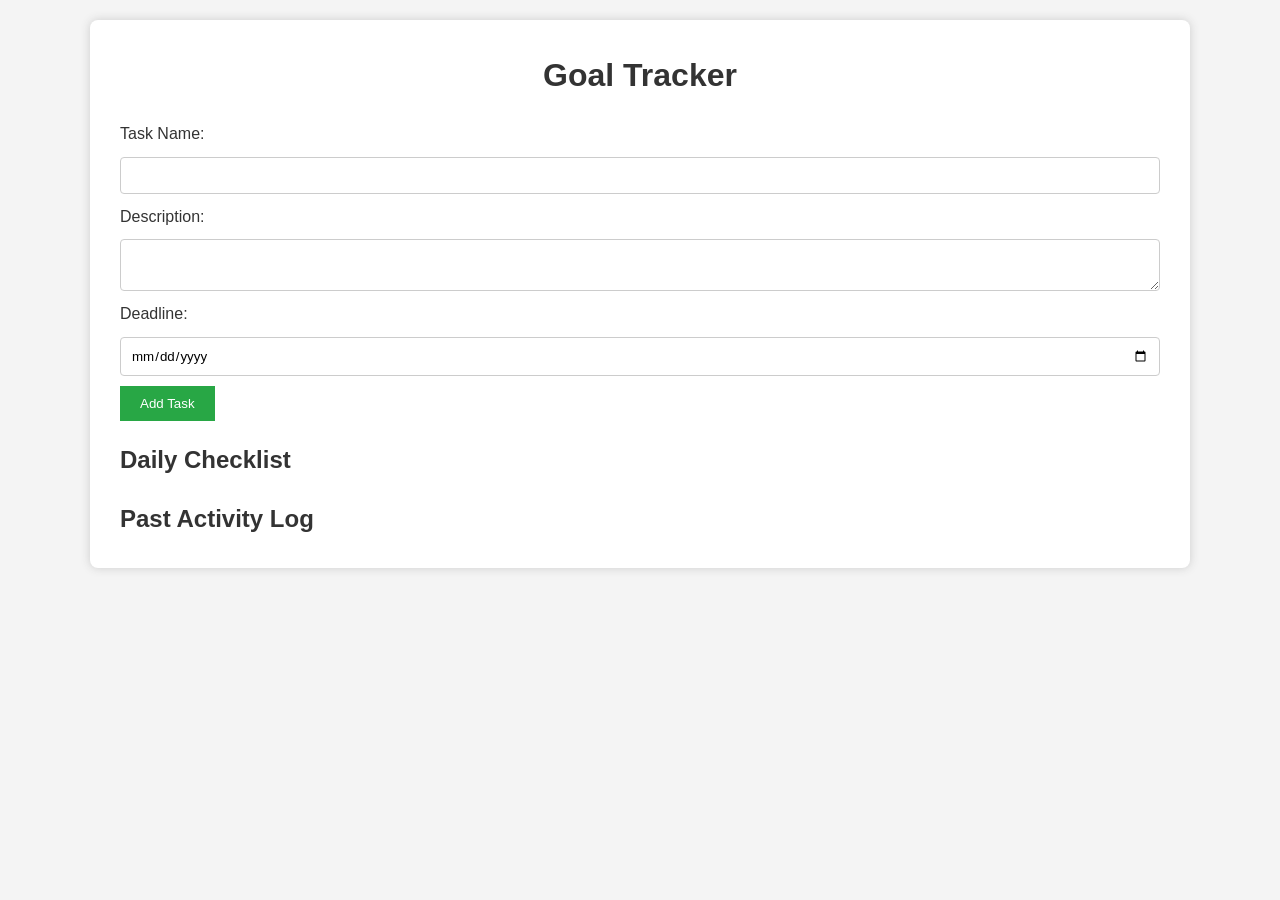
==== Home.html @ 7290502f "Add files via upload" ====
<!DOCTYPE html>
<html lang="en">
<head>
    <meta charset="UTF-8">
    <meta name="viewport" content="width=device-width, initial-scale=1.0">
    <title>Goal Tracker</title>
    <style>
        * {
            box-sizing: border-box;
            margin: 0;
            padding: 0;
            font-family: Arial, sans-serif;
        }
        body {
            line-height: 1.6;
            background: #f4f4f4;
            color: #333;
            padding: 20px;
        }
        .container {
            max-width: 1100px;
            margin: 0 auto;
            background: #fff;
            padding: 30px;
            border-radius: 8px;
            box-shadow: 0 0 10px #ccc;
        }
        h1 {
            text-align: center;
            margin-bottom: 20px;
        }
        label, input, textarea {
            display: block;
            width: 100%;
            margin-bottom: 10px;
        }
        input, textarea {
            padding: 10px;
            border: 1px solid #ccc;
            border-radius: 4px;
        }
        button {
            display: inline-block;
            padding: 10px 20px;
            color: #fff;
            background: #28a745;
            border: none;
            cursor: pointer;
            transition: background 0.3s;
        }
        button:hover {
            background: #218838;
        }
        .task-list, .activity-log {
            margin-top: 20px;
        }
        .task {
            background: #f1f1f1;
            margin: 10px 0;
            padding: 15px;
            border-radius: 5px;
            display: flex;
            justify-content: space-between;
            align-items: center;
        }
        .task.completed {
            text-decoration: line-through;
            opacity: 0.6;
        }
        .delete-btn {
            background: #dc3545;
            color: #fff;
            border: none;
            padding: 5px 10px;
            cursor: pointer;
            transition: background 0.3s;
        }
        .delete-btn:hover {
            background: #c82333;
        }
        .check {
            margin-right: 10px;
        }
    </style>
</head>
<body>

<div class="container">
    <h1>Goal Tracker</h1>

    <!-- Add Task Form -->
    <form id="task-form">
        <label>Task Name:</label>
        <input type="text" id="task-name" required>
        
        <label>Description:</label>
        <textarea id="task-desc" rows="2"></textarea>
        
        <label>Deadline:</label>
        <input type="date" id="task-deadline" required>
        
        <button type="submit">Add Task</button>
    </form>

    <!-- Daily Checklist -->
    <div class="task-list" id="task-list">
        <h2>Daily Checklist</h2>
    </div>

    <!-- Past Activity Log -->
    <div class="activity-log" id="activity-log">
        <h2>Past Activity Log</h2>
    </div>
</div>

<script>
    const taskForm = document.getElementById("task-form");
    const taskList = document.getElementById("task-list");
    const activityLog = document.getElementById("activity-log");

    // Load tasks from localStorage
    document.addEventListener("DOMContentLoaded", loadTasks);

    taskForm.addEventListener("submit", function (e) {
        e.preventDefault();

        const name = document.getElementById("task-name").value;
        const desc = document.getElementById("task-desc").value;
        const deadline = document.getElementById("task-deadline").value;

        if (name && deadline) {
            const task = {
                name,
                desc,
                deadline,
                completed: false,
                createdAt: new Date().toLocaleString()
            };

            addTaskToList(task);
            saveTask(task);
            taskForm.reset();
        }
    });

    function addTaskToList(task) {
        const taskDiv = document.createElement("div");
        taskDiv.classList.add("task");

        taskDiv.innerHTML = `
            <div>
                <input type="checkbox" class="check" ${task.completed ? "checked" : ""}>
                <strong>${task.name}</strong> - ${task.desc} <br>
                <small>Deadline: ${task.deadline}</small>
            </div>
            <button class="delete-btn">Delete</button>
        `;

        // Mark as completed
        const checkbox = taskDiv.querySelector(".check");
        checkbox.addEventListener("change", () => {
            task.completed = checkbox.checked;
            taskDiv.classList.toggle("completed", task.completed);
            updateStorage();
            if (task.completed) {
                logCompletedTask(task);
                taskDiv.remove();
            }
        });

        // Delete button
        const deleteBtn = taskDiv.querySelector(".delete-btn");
        deleteBtn.addEventListener("click", () => {
            taskDiv.remove();
            removeTask(task);
        });

        taskList.appendChild(taskDiv);
    }

    function logCompletedTask(task) {
        const logDiv = document.createElement("div");
        logDiv.classList.add("task", "completed");
        logDiv.innerHTML = `
            <strong>${task.name}</strong> - ${task.desc} <br>
            <small>Deadline: ${task.deadline} | Completed on: ${new Date().toLocaleString()}</small>
        `;
        activityLog.appendChild(logDiv);
    }

    function saveTask(task) {
        let tasks = JSON.parse(localStorage.getItem("tasks")) || [];
        tasks.push(task);
        localStorage.setItem("tasks", JSON.stringify(tasks));
    }

    function loadTasks() {
        const tasks = JSON.parse(localStorage.getItem("tasks")) || [];

        tasks.forEach(task => {
            if (task.completed) {
                logCompletedTask(task);
            } else {
                addTaskToList(task);
            }
        });
    }

    function updateStorage() {
        const tasks = Array.from(document.querySelectorAll(".task")).map(taskDiv => {
            const name = taskDiv.querySelector("strong").innerText;
            const desc = taskDiv.querySelector("small").innerText.split(" - ")[1] || "";
            const deadline = taskDiv.querySelector("small").innerText.split("Deadline: ")[1];
            const completed = taskDiv.classList.contains("completed");

            return { name, desc, deadline, completed, createdAt: new Date().toLocaleString() };
        });

        localStorage.setItem("tasks", JSON.stringify(tasks));
    }

    function removeTask(task) {
        let tasks = JSON.parse(localStorage.getItem("tasks")) || [];
        tasks = tasks.filter(t => t.name !== task.name || t.deadline !== task.deadline);
        localStorage.setItem("tasks", JSON.stringify(tasks));
    }
</script>

</body>
</html>
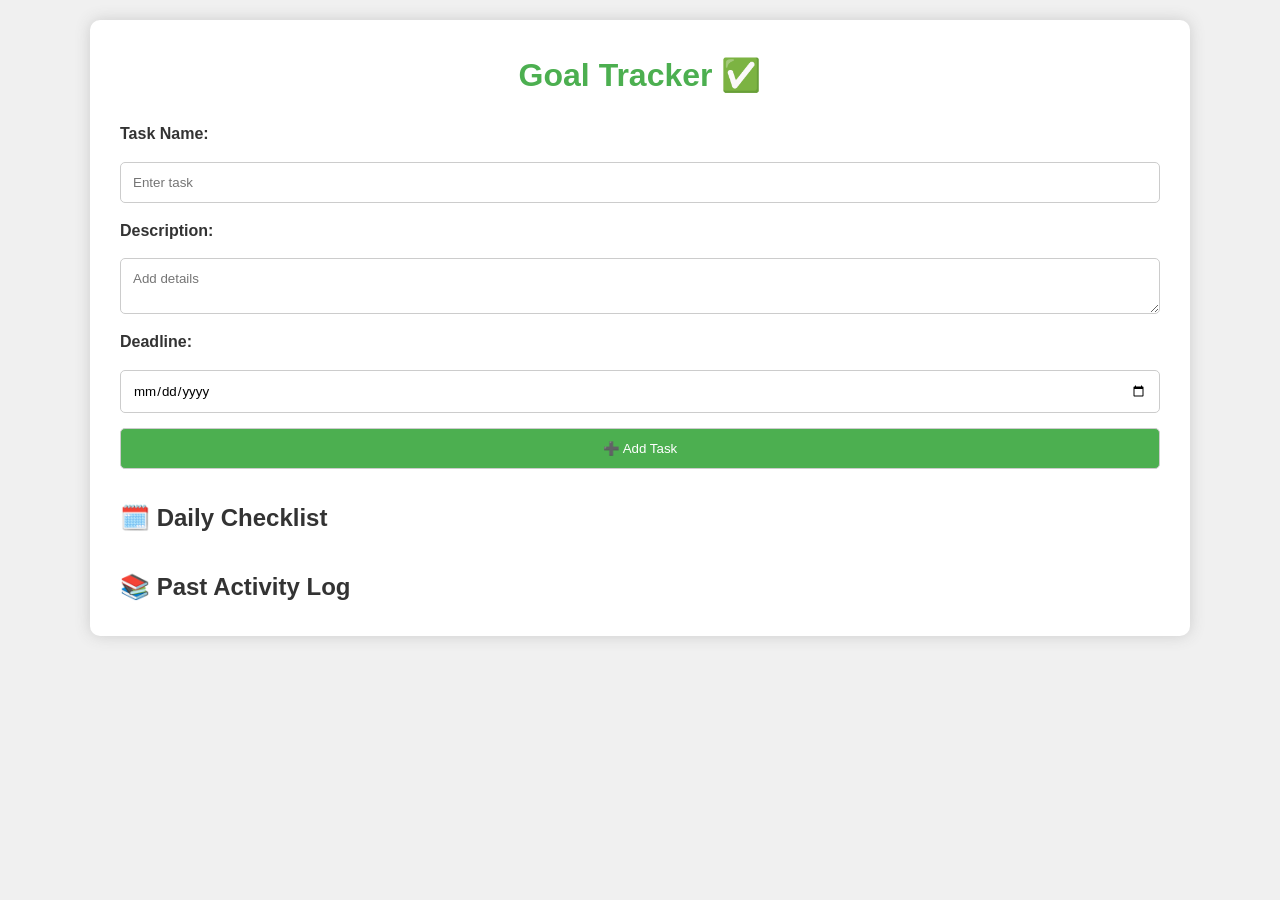
==== commit 3c6b3efb: "Add files via upload" ====
--- a/Home.html
+++ b/Home.html
@@ -4,227 +4,39 @@
     <meta charset="UTF-8">
     <meta name="viewport" content="width=device-width, initial-scale=1.0">
     <title>Goal Tracker</title>
-    <style>
-        * {
-            box-sizing: border-box;
-            margin: 0;
-            padding: 0;
-            font-family: Arial, sans-serif;
-        }
-        body {
-            line-height: 1.6;
-            background: #f4f4f4;
-            color: #333;
-            padding: 20px;
-        }
-        .container {
-            max-width: 1100px;
-            margin: 0 auto;
-            background: #fff;
-            padding: 30px;
-            border-radius: 8px;
-            box-shadow: 0 0 10px #ccc;
-        }
-        h1 {
-            text-align: center;
-            margin-bottom: 20px;
-        }
-        label, input, textarea {
-            display: block;
-            width: 100%;
-            margin-bottom: 10px;
-        }
-        input, textarea {
-            padding: 10px;
-            border: 1px solid #ccc;
-            border-radius: 4px;
-        }
-        button {
-            display: inline-block;
-            padding: 10px 20px;
-            color: #fff;
-            background: #28a745;
-            border: none;
-            cursor: pointer;
-            transition: background 0.3s;
-        }
-        button:hover {
-            background: #218838;
-        }
-        .task-list, .activity-log {
-            margin-top: 20px;
-        }
-        .task {
-            background: #f1f1f1;
-            margin: 10px 0;
-            padding: 15px;
-            border-radius: 5px;
-            display: flex;
-            justify-content: space-between;
-            align-items: center;
-        }
-        .task.completed {
-            text-decoration: line-through;
-            opacity: 0.6;
-        }
-        .delete-btn {
-            background: #dc3545;
-            color: #fff;
-            border: none;
-            padding: 5px 10px;
-            cursor: pointer;
-            transition: background 0.3s;
-        }
-        .delete-btn:hover {
-            background: #c82333;
-        }
-        .check {
-            margin-right: 10px;
-        }
-    </style>
+    <link rel="stylesheet" href="style.css">
 </head>
 <body>
 
 <div class="container">
-    <h1>Goal Tracker</h1>
+    <h1>Goal Tracker ✅</h1>
 
     <!-- Add Task Form -->
     <form id="task-form">
-        <label>Task Name:</label>
-        <input type="text" id="task-name" required>
-        
-        <label>Description:</label>
-        <textarea id="task-desc" rows="2"></textarea>
-        
-        <label>Deadline:</label>
+        <label for="task-name">Task Name:</label>
+        <input type="text" id="task-name" placeholder="Enter task" required>
+
+        <label for="task-desc">Description:</label>
+        <textarea id="task-desc" placeholder="Add details"></textarea>
+
+        <label for="task-deadline">Deadline:</label>
         <input type="date" id="task-deadline" required>
-        
-        <button type="submit">Add Task</button>
+
+        <button type="submit">➕ Add Task</button>
     </form>
 
     <!-- Daily Checklist -->
     <div class="task-list" id="task-list">
-        <h2>Daily Checklist</h2>
+        <h2>🗓️ Daily Checklist</h2>
     </div>
 
     <!-- Past Activity Log -->
     <div class="activity-log" id="activity-log">
-        <h2>Past Activity Log</h2>
+        <h2>📚 Past Activity Log</h2>
     </div>
 </div>
 
-<script>
-    const taskForm = document.getElementById("task-form");
-    const taskList = document.getElementById("task-list");
-    const activityLog = document.getElementById("activity-log");
-
-    // Load tasks from localStorage
-    document.addEventListener("DOMContentLoaded", loadTasks);
-
-    taskForm.addEventListener("submit", function (e) {
-        e.preventDefault();
-
-        const name = document.getElementById("task-name").value;
-        const desc = document.getElementById("task-desc").value;
-        const deadline = document.getElementById("task-deadline").value;
-
-        if (name && deadline) {
-            const task = {
-                name,
-                desc,
-                deadline,
-                completed: false,
-                createdAt: new Date().toLocaleString()
-            };
-
-            addTaskToList(task);
-            saveTask(task);
-            taskForm.reset();
-        }
-    });
-
-    function addTaskToList(task) {
-        const taskDiv = document.createElement("div");
-        taskDiv.classList.add("task");
-
-        taskDiv.innerHTML = `
-            <div>
-                <input type="checkbox" class="check" ${task.completed ? "checked" : ""}>
-                <strong>${task.name}</strong> - ${task.desc} <br>
-                <small>Deadline: ${task.deadline}</small>
-            </div>
-            <button class="delete-btn">Delete</button>
-        `;
-
-        // Mark as completed
-        const checkbox = taskDiv.querySelector(".check");
-        checkbox.addEventListener("change", () => {
-            task.completed = checkbox.checked;
-            taskDiv.classList.toggle("completed", task.completed);
-            updateStorage();
-            if (task.completed) {
-                logCompletedTask(task);
-                taskDiv.remove();
-            }
-        });
-
-        // Delete button
-        const deleteBtn = taskDiv.querySelector(".delete-btn");
-        deleteBtn.addEventListener("click", () => {
-            taskDiv.remove();
-            removeTask(task);
-        });
-
-        taskList.appendChild(taskDiv);
-    }
-
-    function logCompletedTask(task) {
-        const logDiv = document.createElement("div");
-        logDiv.classList.add("task", "completed");
-        logDiv.innerHTML = `
-            <strong>${task.name}</strong> - ${task.desc} <br>
-            <small>Deadline: ${task.deadline} | Completed on: ${new Date().toLocaleString()}</small>
-        `;
-        activityLog.appendChild(logDiv);
-    }
-
-    function saveTask(task) {
-        let tasks = JSON.parse(localStorage.getItem("tasks")) || [];
-        tasks.push(task);
-        localStorage.setItem("tasks", JSON.stringify(tasks));
-    }
-
-    function loadTasks() {
-        const tasks = JSON.parse(localStorage.getItem("tasks")) || [];
-
-        tasks.forEach(task => {
-            if (task.completed) {
-                logCompletedTask(task);
-            } else {
-                addTaskToList(task);
-            }
-        });
-    }
-
-    function updateStorage() {
-        const tasks = Array.from(document.querySelectorAll(".task")).map(taskDiv => {
-            const name = taskDiv.querySelector("strong").innerText;
-            const desc = taskDiv.querySelector("small").innerText.split(" - ")[1] || "";
-            const deadline = taskDiv.querySelector("small").innerText.split("Deadline: ")[1];
-            const completed = taskDiv.classList.contains("completed");
-
-            return { name, desc, deadline, completed, createdAt: new Date().toLocaleString() };
-        });
-
-        localStorage.setItem("tasks", JSON.stringify(tasks));
-    }
-
-    function removeTask(task) {
-        let tasks = JSON.parse(localStorage.getItem("tasks")) || [];
-        tasks = tasks.filter(t => t.name !== task.name || t.deadline !== task.deadline);
-        localStorage.setItem("tasks", JSON.stringify(tasks));
-    }
-</script>
+<script src="script.js"></script>
 
 </body>
 </html>
--- a/style.css
+++ b/style.css
@@ -0,0 +1,108 @@
+/* General Styling */
+* {
+    box-sizing: border-box;
+    margin: 0;
+    padding: 0;
+    font-family: 'Segoe UI', Tahoma, Geneva, Verdana, sans-serif;
+}
+
+body {
+    background: #f0f0f0;
+    color: #333;
+    line-height: 1.6;
+    padding: 20px;
+}
+
+.container {
+    max-width: 1100px;
+    margin: 0 auto;
+    background: #fff;
+    padding: 30px;
+    border-radius: 10px;
+    box-shadow: 0 0 15px #ccc;
+    animation: fadeIn 0.8s;
+}
+
+/* Heading */
+h1 {
+    text-align: center;
+    margin-bottom: 20px;
+    color: #4CAF50;
+}
+
+/* Form Styling */
+form {
+    display: flex;
+    flex-direction: column;
+    gap: 15px;
+}
+
+label {
+    font-weight: bold;
+}
+
+input, textarea, button {
+    padding: 12px;
+    border: 1px solid #ccc;
+    border-radius: 5px;
+}
+
+button {
+    background: #4CAF50;
+    color: white;
+    cursor: pointer;
+    transition: 0.3s;
+}
+
+button:hover {
+    background: #45a049;
+}
+
+/* Task and Log Styling */
+.task-list, .activity-log {
+    margin-top: 30px;
+}
+
+.task, .log-item {
+    background: #f9f9f9;
+    margin: 10px 0;
+    padding: 15px;
+    border-left: 5px solid #4CAF50;
+    display: flex;
+    justify-content: space-between;
+    align-items: center;
+    transition: transform 0.3s;
+}
+
+.task:hover, .log-item:hover {
+    transform: scale(1.03);
+}
+
+.completed {
+    text-decoration: line-through;
+    color: #888;
+    opacity: 0.7;
+}
+
+.delete-btn {
+    background: #dc3545;
+    color: #fff;
+    border: none;
+    padding: 8px 12px;
+    cursor: pointer;
+    transition: 0.3s;
+}
+
+.delete-btn:hover {
+    background: #c82333;
+}
+
+/* Animations */
+@keyframes fadeIn {
+    from {
+        opacity: 0;
+    }
+    to {
+        opacity: 1;
+    }
+}
